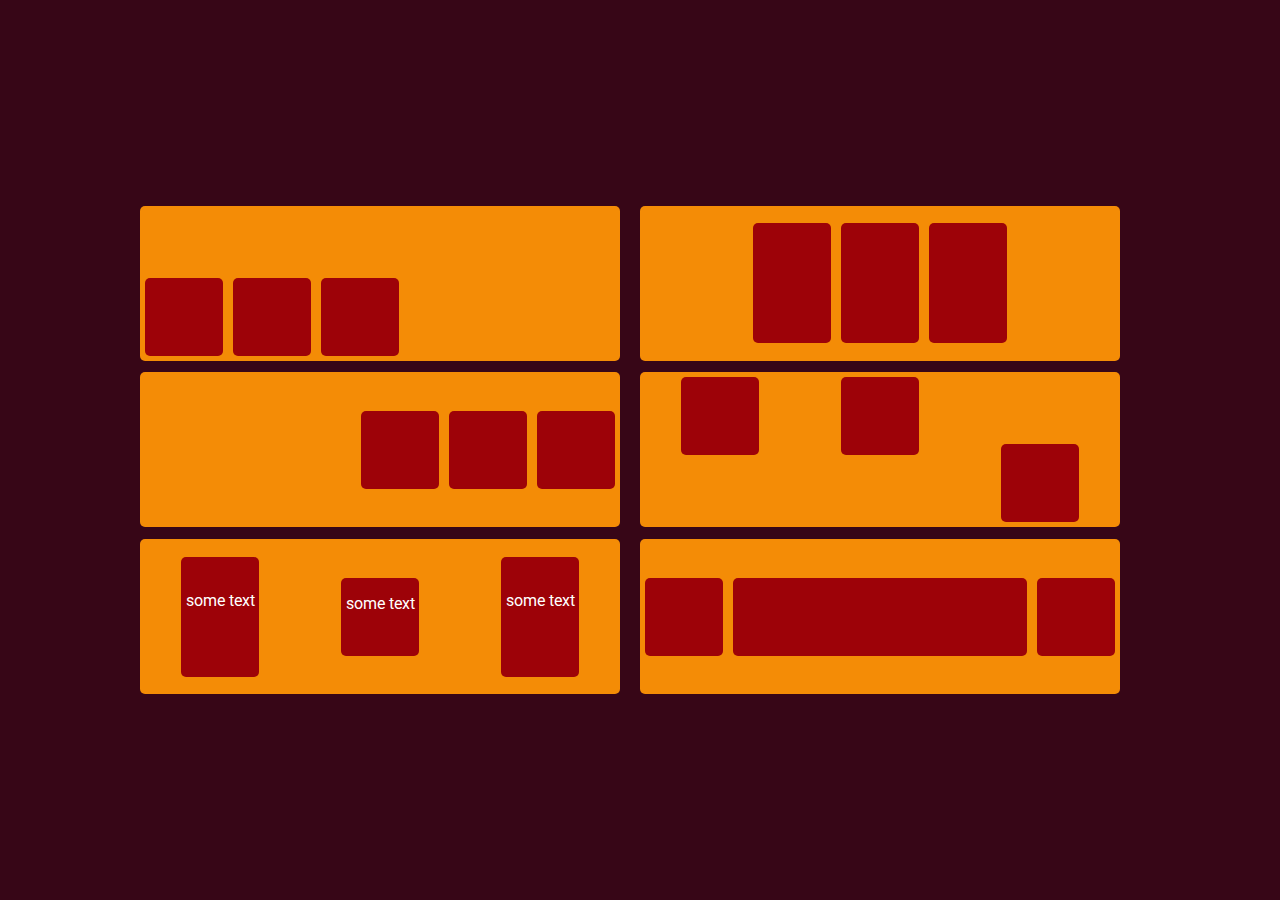
==== index.html @ 653bcfcc "I did both the flex assignments and ordered the boxes and circles using mostly flexbox" ====
<!DOCTYPE html>
<html lang="en">
<head>
  <meta charset="UTF-8" />
  <title>Flexbox Assignment</title>
  <meta name="viewport" content="width=device-width,initial-scale=1" />
  <meta name="description" content="A flexbox assignment" />
  <link rel="stylesheet" type="text/css" href="./css/styles.css" />
</head>

<!--Don't forget to click on the page!-->
<body>
    <a href="./circles/circles.html" id="fullpage">
  <main>
    
    <div class="container">
        <div class="yellow-box">
            <div class="red-box"></div>
            <div class="red-box"></div>
            <div class="red-box"></div>
        </div>
        <div class="yellow-box">
            <div class="red-box"></div>
            <div class="red-box"></div>
            <div class="red-box"></div>
        </div>
        <div class="yellow-box">
            <div class="red-box"> <br/> <p>some text</p></div>
            <div class="red-box"><p>some text</p></div>
            <div class="red-box"> <br/> <p>some text</p></div>
        </div>
        <div class="yellow-box"> 
        <div class="red-box"></div>
        <div class="red-box"></div>
        <div class="red-box"></div></div>
        <div class="yellow-box">
            <div class="red-box"></div>
            <div class="red-box"></div>
            <div class="red-box"></div>
        </div>
        <div class="yellow-box">
            <div class="red-box"></div>
            <div class="red-box"></div>
            <div class="red-box"></div>
        </div>
    </div>
   
  </main> </a>
</body>
</html>
---- css/styles.css ----
@import url('https://fonts.googleapis.com/css2?family=Roboto&display=swap');

body, html{
    background-color: #370617;
    height: 100%;
    margin: 0;
}

p{
    color: #fff;
    font-family: 'Roboto', Arial;
}

#fullpage{
    display: flex;
    text-decoration: none;
    width: 100%;
    height: 100%;
}

main {
    display: flex;
    justify-content: center;
    align-items: center;
    height: 100%;
    width: 100%;
    cursor: pointer;
}

.container {
    width: 1000px;
    height: 500px;
    display: flex;
    flex-flow: column wrap;
    justify-content: space-around;
}

.yellow-box {
    width: calc(50% - 20px);
    height: calc(33% - 10px);
    background-color: #F48C06;
    border-radius: 5px;
}

.yellow-box:first-child{
    display: flex;
    flex-direction: row;
    align-items: flex-end;
}

.yellow-box:nth-child(2){
    display: flex;
    flex-direction: row;
    align-items: center;
    justify-content: flex-end;
}

.yellow-box:nth-child(3){
    display: flex;
    flex-direction: row;
    align-items: center;
    justify-content: space-around;
    align-content: stretch;
    text-align: center;
    
}
.yellow-box:nth-child(4){
    display: flex;
    flex-direction: row;
    align-items: center;
    justify-content: center;
    
}
.yellow-box:nth-child(5){
    display: flex;
    flex-direction: row;
    align-items: flex-start;
    justify-content: space-around;
    
}

.yellow-box:nth-child(6){
    display: flex;
    flex-direction: row;
    align-items: center;
    justify-content: space-around;
    
}

.yellow-box:nth-child(6) .red-box:nth-child(2){
    flex-grow: 1;
 }

.yellow-box:nth-child(5) .red-box:last-child{
   align-self: flex-end;
}



.yellow-box:nth-child(4) .red-box{
    height: 120px;
}

.yellow-box:nth-child(3) .red-box:first-child, .yellow-box:nth-child(3) .red-box:last-child{
   height: 120px;
}


.red-box{
    width: 78px;
    height: 78px;
    background-color: #9D0208;
    border-radius: 5px;
    margin: 5px;
}
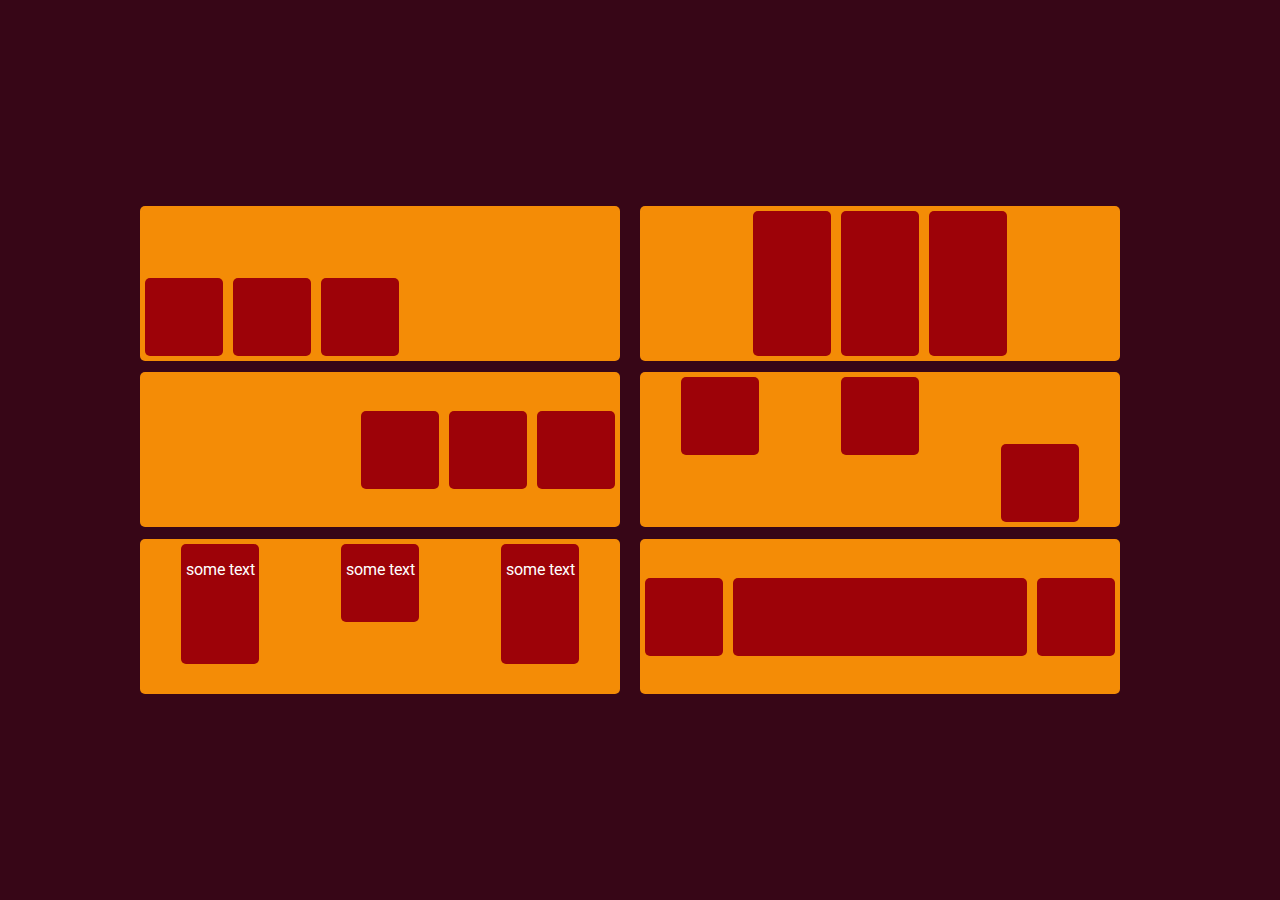
==== commit 56b44970: "Fixed folder structure and added code changes" ====
--- a/index.html
+++ b/index.html
@@ -1,50 +1,61 @@
 <!DOCTYPE html>
 <html lang="en">
+
 <head>
-  <meta charset="UTF-8" />
-  <title>Flexbox Assignment</title>
-  <meta name="viewport" content="width=device-width,initial-scale=1" />
-  <meta name="description" content="A flexbox assignment" />
-  <link rel="stylesheet" type="text/css" href="./css/styles.css" />
+    <meta charset="UTF-8" />
+    <title>Flexbox Assignment</title>
+    <meta name="viewport" content="width=device-width,initial-scale=1" />
+    <meta name="description" content="A flexbox assignment" />
+    <link rel="stylesheet" type="text/css" href="./css/main.styles.css" />
 </head>
 
 <!--Don't forget to click on the page!-->
+
 <body>
-    <a href="./circles/circles.html" id="fullpage">
-  <main>
-    
-    <div class="container">
-        <div class="yellow-box">
-            <div class="red-box"></div>
-            <div class="red-box"></div>
-            <div class="red-box"></div>
-        </div>
-        <div class="yellow-box">
-            <div class="red-box"></div>
-            <div class="red-box"></div>
-            <div class="red-box"></div>
-        </div>
-        <div class="yellow-box">
-            <div class="red-box"> <br/> <p>some text</p></div>
-            <div class="red-box"><p>some text</p></div>
-            <div class="red-box"> <br/> <p>some text</p></div>
-        </div>
-        <div class="yellow-box"> 
-        <div class="red-box"></div>
-        <div class="red-box"></div>
-        <div class="red-box"></div></div>
-        <div class="yellow-box">
-            <div class="red-box"></div>
-            <div class="red-box"></div>
-            <div class="red-box"></div>
-        </div>
-        <div class="yellow-box">
-            <div class="red-box"></div>
-            <div class="red-box"></div>
-            <div class="red-box"></div>
-        </div>
-    </div>
-   
-  </main> </a>
+    <a href="./pages/circles.html" id="fullpage">
+        <main>
+
+            <div class="container">
+                <div class="yellow-box">
+                    <div class="red-box"></div>
+                    <div class="red-box"></div>
+                    <div class="red-box"></div>
+                </div>
+                <div class="yellow-box">
+                    <div class="red-box"></div>
+                    <div class="red-box"></div>
+                    <div class="red-box"></div>
+                </div>
+                <div class="yellow-box">
+                    <div class="red-box"> 
+                        <p>some text</p>
+                    </div>
+                    <div class="red-box">
+                        <p>some text</p>
+                    </div>
+                    <div class="red-box"> 
+                        <p>some text</p>
+                    </div>
+                </div>
+                <div class="yellow-box">
+                    <div class="red-box"></div>
+                    <div class="red-box"></div>
+                    <div class="red-box"></div>
+                </div>
+                <div class="yellow-box">
+                    <div class="red-box"></div>
+                    <div class="red-box"></div>
+                    <div class="red-box"></div>
+                </div>
+                <div class="yellow-box">
+                    <div class="red-box"></div>
+                    <div class="red-box"></div>
+                    <div class="red-box"></div>
+                </div>
+            </div>
+
+        </main>
+    </a>
 </body>
+
 </html>--- a/css/main.styles.css
+++ b/css/main.styles.css
@@ -0,0 +1,118 @@
+@import url('https://fonts.googleapis.com/css2?family=Roboto&display=swap');
+
+body,
+html {
+    background-color: #370617;
+    height: 100%;
+    margin: 0;
+}
+
+p {
+    color: #fff;
+    font-family: 'Roboto', Arial;
+}
+
+#fullpage {
+    display: flex;
+    text-decoration: none;
+    width: 100%;
+    height: 100%;
+}
+
+main {
+    display: flex;
+    justify-content: center;
+    align-items: center;
+    height: 100%;
+    width: 100%;
+    cursor: pointer;
+}
+
+.container {
+    width: 1000px;
+    height: 500px;
+    display: flex;
+    flex-flow: column wrap;
+    justify-content: space-around;
+}
+
+.yellow-box {
+    width: calc(50% - 20px);
+    height: calc(33% - 10px);
+    background-color: #F48C06;
+    border-radius: 5px;
+    display: flex;
+}
+
+.yellow-box:first-child {
+   
+    flex-direction: row;
+    align-items: flex-end;
+}
+
+.yellow-box:nth-child(2) {
+    
+    flex-direction: row;
+    align-items: center;
+    justify-content: flex-end;
+}
+
+.yellow-box:nth-child(3) {
+    
+    flex-direction: row;
+    align-items: baseline;
+    justify-content: space-around;
+    align-content: baseline;
+    text-align: center;
+
+}
+
+.yellow-box:nth-child(4) {
+    
+    flex-direction: row;
+    align-items: stretch;
+    justify-content: center;
+
+}
+
+.yellow-box:nth-child(5) {
+    
+    flex-direction: row;
+    align-items: flex-start;
+    justify-content: space-around;
+
+}
+
+.yellow-box:nth-child(6) {
+    
+    flex-direction: row;
+    align-items: center;
+    justify-content: space-around;
+
+}
+
+.yellow-box:nth-child(6) .red-box:nth-child(2) {
+    flex-grow: 1;
+}
+
+.yellow-box:nth-child(5) .red-box:last-child {
+    align-self: flex-end;
+}
+
+
+
+
+
+.yellow-box:nth-child(3) .red-box:first-child,
+.yellow-box:nth-child(3) .red-box:last-child {
+    height: 120px;
+}
+
+
+.red-box {
+    width: 78px;
+    min-height: 78px;
+    background-color: #9D0208;
+    border-radius: 5px;
+    margin: 5px;
+}